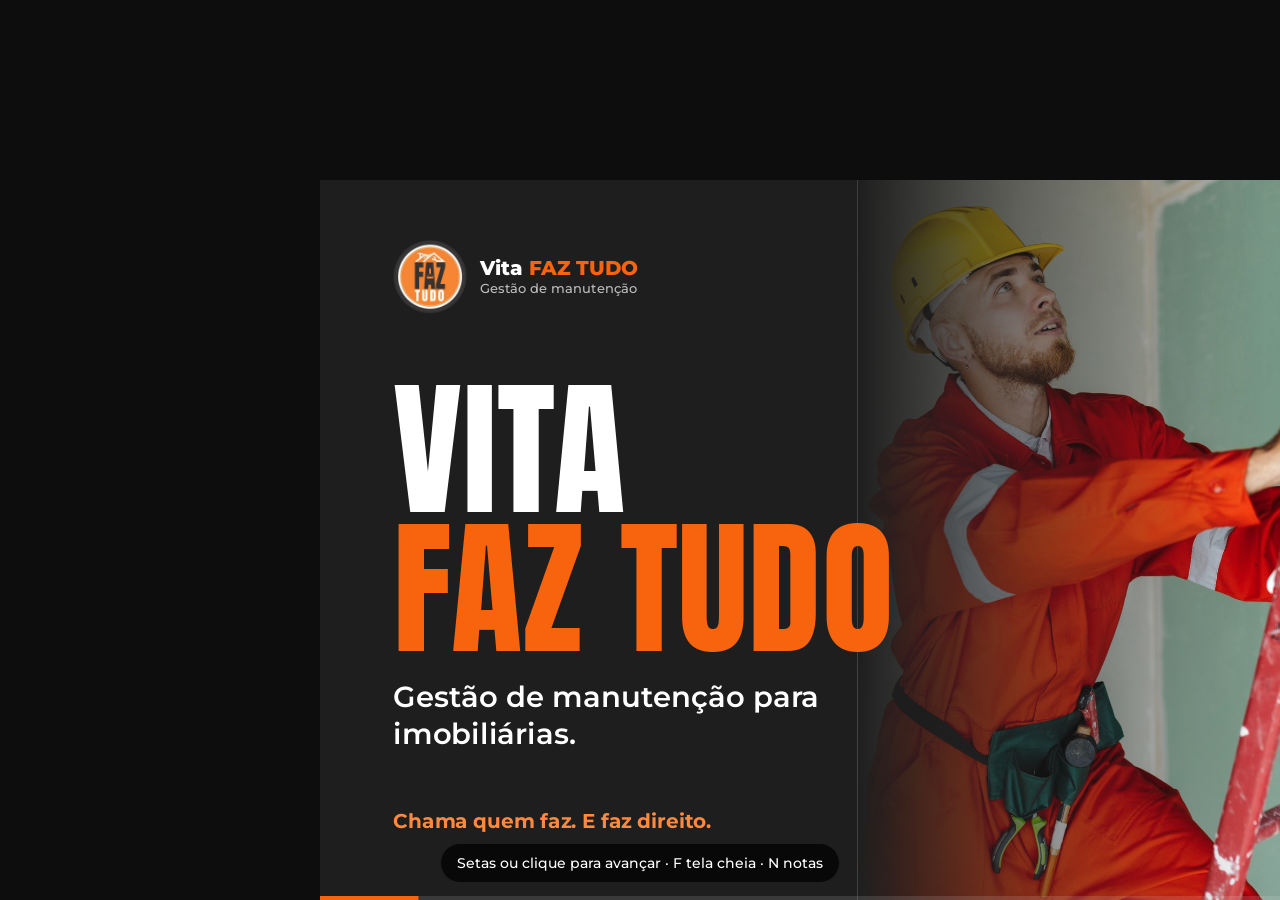
==== institucional/faz-tudo/index.html @ 9e7d61e8 "Publicação apresentacao.vitafaztudo.site Co-Authored-By: Claude Sonnet 5.5 <noreply@anthropic.com>" ====
<!DOCTYPE html>
<html lang="pt-BR">
<head>
<meta charset="utf-8"><meta name="viewport" content="width=device-width, initial-scale=1">
<title>Vita Faz Tudo · Apresentação institucional</title>
<meta name="robots" content="noindex, nofollow">
<meta name="description" content="Apresentação institucional da Vita Faz Tudo, gestão de manutenção para imobiliárias.">
<link rel="icon" href="../img/selo-faz-tudo.png">
<link rel="preconnect" href="https://fonts.googleapis.com"><link rel="preconnect" href="https://fonts.gstatic.com" crossorigin>
<link href="https://fonts.googleapis.com/css2?family=Anton&family=Montserrat:wght@400;500;600;700;800&display=swap" rel="stylesheet">
<link rel="stylesheet" href="../deck.css">
<style>
:root{--laranja:#F8630E;--laranja2:#FF8A3D;--tinta:#151515;--grafite:#1E1E1E;--papel:#F6F3EE;--cinza:#6E6A65;--cor:var(--laranja);--moldura:#0d0d0d}
.titulo{font-family:Anton,Impact,'Arial Narrow',sans-serif;font-weight:400;text-transform:uppercase;line-height:.95;letter-spacing:.005em}
.escuro{background:var(--grafite);color:#fff}
.claro{background:var(--papel)}
.rot{font:700 22px/1.2 Montserrat,Arial,sans-serif;letter-spacing:.16em;text-transform:uppercase;color:var(--laranja)}
.txt{font:500 34px/1.45 Montserrat,Arial,sans-serif}
.marca{position:absolute;display:flex;align-items:center;gap:20px;z-index:3}
.marca img{width:110px;height:110px}
.marca b{font:800 30px/1.1 Montserrat,Arial,sans-serif}
.marca b span{color:var(--laranja)}
.marca small{display:block;font:500 20px/1.3 Montserrat,Arial,sans-serif;opacity:.7}
.risco{display:block;width:120px;height:8px;background:var(--laranja);margin:34px 0}

/* 1 capa */
.capa .foto{right:0;top:0;bottom:0;width:58%}
.capa .foto::after{content:'';position:absolute;inset:0;background:linear-gradient(90deg,var(--grafite) 0%,rgba(30,30,30,.55) 22%,rgba(30,30,30,0) 55%)}
.capa .marca{left:110px;top:90px}
.capa .bloco{position:absolute;left:110px;top:300px;width:900px;z-index:2}
.capa h1{font-size:220px;color:#fff}
.capa h1 em{font-style:normal;color:var(--laranja)}
.capa .sub{margin-top:30px;font:600 44px/1.25 Montserrat,Arial,sans-serif;max-width:820px}
.capa .lema{position:absolute;left:110px;bottom:100px;font:700 30px/1.2 Montserrat,Arial,sans-serif;color:var(--laranja2);z-index:2}
.capa .praca{position:absolute;right:90px;bottom:96px;z-index:2;padding:16px 28px;border-radius:40px;background:var(--laranja);font:700 26px/1 Montserrat,Arial,sans-serif;color:#fff}

/* 2 quem somos */
.quem .num{position:absolute;left:110px;top:150px;font-family:Anton,Impact,sans-serif;font-size:520px;line-height:.82;color:var(--laranja)}
.quem .num small{display:block;margin-top:30px;font:800 54px/1.1 Montserrat,Arial,sans-serif;color:var(--tinta);text-transform:none}
.quem .lado{position:absolute;left:1000px;top:190px;width:800px}
.quem .lado h2{font-size:96px;color:var(--tinta)}
.quem .lado .txt{margin-top:10px;color:#3a3734}
.quem .lado .txt+.txt{margin-top:26px}

/* 3 frase */
.frase .foto{inset:0}
.frase .foto::after{content:'';position:absolute;inset:0;background:linear-gradient(0deg,rgba(18,18,18,.96) 22%,rgba(18,18,18,.62) 70%,rgba(18,18,18,.4))}
.frase .bloco{position:absolute;left:110px;right:110px;bottom:130px;z-index:2}
.frase h2{font-size:200px;color:#fff;max-width:1500px}
.frase p{margin-top:36px;font:700 54px/1.2 Montserrat,Arial,sans-serif;color:var(--laranja)}
.frase p small{display:block;margin-top:14px;font:500 30px/1.4 Montserrat,Arial,sans-serif;color:#d4d0cb}

/* 4 foco */
.foco .foto{right:0;top:0;bottom:0;width:44%}
.foco .bloco{position:absolute;left:110px;top:130px;width:980px}
.foco h2{font-size:100px;color:var(--tinta)}
.foco h2 em{font-style:normal;color:var(--laranja)}
.foco ul{margin-top:60px;display:grid;gap:30px}
.foco li{display:flex;gap:26px;align-items:baseline;font:600 38px/1.3 Montserrat,Arial,sans-serif;color:#2b2926}
.foco li i{flex:none;width:18px;height:18px;border-radius:50%;background:var(--laranja);transform:translateY(-4px)}

/* 5 portfólio */
.port .topo{position:absolute;left:110px;top:90px;right:110px;display:flex;justify-content:space-between;align-items:flex-end}
.port h2{font-size:130px;color:var(--tinta)}
.port .topo p{font:500 30px/1.4 Montserrat,Arial,sans-serif;color:var(--cinza);text-align:right;max-width:560px}
.port .cards{position:absolute;left:110px;right:110px;top:330px;bottom:90px;display:grid;grid-template-columns:repeat(4,1fr);gap:30px}
.port .card{position:relative;border-radius:22px;overflow:hidden;background:#222}
.port .card .foto{inset:0}
.port .card .foto::after{content:'';position:absolute;inset:0;background:linear-gradient(0deg,rgba(15,15,15,.95) 30%,rgba(15,15,15,.1) 70%)}
.port .card div{position:absolute;left:34px;right:30px;bottom:34px;z-index:2;color:#fff}
.port .card h3{font-family:Anton,Impact,sans-serif;font-weight:400;font-size:62px;line-height:1;text-transform:uppercase}
.port .card h3::before{content:'';display:block;width:56px;height:6px;background:var(--laranja);margin-bottom:20px}
.port .card p{margin-top:16px;font:500 25px/1.45 Montserrat,Arial,sans-serif;color:#e4e0db}

/* 6 lista */
.lista .bloco{position:absolute;left:110px;top:110px;width:640px}
.lista h2{font-size:150px}
.lista h2 em{font-style:normal;color:var(--laranja)}
.lista .bloco p{margin-top:40px;font:500 32px/1.45 Montserrat,Arial,sans-serif;color:#cfcac4}
.lista ol{position:absolute;left:840px;right:110px;top:120px;display:grid;grid-template-columns:1fr 1fr;column-gap:60px}
.lista li{display:flex;gap:24px;align-items:baseline;padding:24px 0;border-bottom:2px solid rgba(255,255,255,.12);font:600 36px/1.25 Montserrat,Arial,sans-serif}
.lista li span{flex:none;width:48px;font:700 22px/1 Montserrat,Arial,sans-serif;color:var(--laranja)}

/* 7 como funciona */
.fluxo h2{position:absolute;left:110px;top:100px;font-size:130px;color:var(--tinta)}
.fluxo ol{position:absolute;left:110px;right:110px;top:380px;display:grid;grid-template-columns:repeat(4,1fr);gap:34px}
.fluxo li{position:relative;padding:44px 36px 50px;border-radius:22px;background:#fff;box-shadow:0 24px 60px -30px rgba(0,0,0,.35);min-height:470px}
.fluxo li b{display:block;font-family:Anton,Impact,sans-serif;font-weight:400;font-size:120px;line-height:1;color:var(--laranja)}
.fluxo li h3{margin-top:26px;font:800 44px/1.15 Montserrat,Arial,sans-serif;color:var(--tinta)}
.fluxo li p{margin-top:20px;font:500 28px/1.45 Montserrat,Arial,sans-serif;color:#4a4642}
.fluxo li:not(:last-child)::after{content:'';position:absolute;top:96px;right:-30px;width:26px;height:26px;border-top:6px solid var(--laranja);border-right:6px solid var(--laranja);transform:rotate(45deg);z-index:2}

/* 8 sistema */
.sist .bloco{position:absolute;left:110px;top:110px;width:980px}
.sist h2{font-size:130px}
.sist h2 em{font-style:normal;color:var(--laranja)}
.sist .lema2{margin-top:24px;font:600 36px/1.3 Montserrat,Arial,sans-serif;color:#e8e4df}
.sist ul{margin-top:40px;display:grid;gap:20px}
.sist li{display:flex;gap:22px;align-items:baseline;font:500 32px/1.35 Montserrat,Arial,sans-serif;color:#d9d4ce}
.sist li::before{content:'';flex:none;width:30px;height:4px;background:var(--laranja);transform:translateY(-8px)}
.sist .cel{position:absolute;right:240px;top:70px;width:520px;height:940px;padding:16px;border-radius:64px;background:#0b0b0b;box-shadow:0 0 0 3px #3a3a3a,0 50px 90px rgba(0,0,0,.6)}
.sist .cel video{width:100%;height:100%;object-fit:cover;border-radius:50px}
.sist .cel small{position:absolute;left:0;right:0;bottom:-46px;text-align:center;font:500 20px/1 Montserrat,Arial,sans-serif;color:#8d8882}

/* 9 link */
.link{background:var(--laranja);color:#fff}
.link .bloco{position:absolute;left:110px;top:120px;width:860px}
.link h2{font-size:150px;color:var(--tinta)}
.link .bloco p{margin-top:40px;font:600 38px/1.4 Montserrat,Arial,sans-serif}
.link ol{position:absolute;right:110px;top:150px;width:760px;display:grid;gap:26px}
.link li{display:flex;gap:30px;align-items:center;padding:34px 40px;border-radius:24px;background:#fff;color:var(--tinta)}
.link li b{flex:none;display:grid;place-items:center;width:84px;height:84px;border-radius:50%;background:var(--grafite);color:#fff;font:400 44px/1 Anton,Impact,sans-serif}
.link li h3{font:800 36px/1.2 Montserrat,Arial,sans-serif}
.link li p{margin-top:6px;font:500 26px/1.4 Montserrat,Arial,sans-serif;color:#57524d}

/* 10 antes e depois */
.prova h2{position:absolute;left:110px;top:90px;font-size:110px;color:var(--tinta)}
.prova h2 em{font-style:normal;color:var(--laranja)}
.prova .pares{position:absolute;left:110px;top:340px;width:1130px;bottom:110px;display:grid;grid-template-columns:1fr 1fr;gap:24px}
.prova figure{position:relative;border-radius:22px;overflow:hidden}
.prova figure img{width:100%;height:100%;object-fit:cover}
.prova figcaption{position:absolute;left:24px;top:24px;padding:12px 22px;border-radius:30px;background:var(--grafite);color:#fff;font:700 24px/1 Montserrat,Arial,sans-serif;letter-spacing:.06em;text-transform:uppercase}
.prova figure+figure figcaption{background:var(--laranja)}
.prova .lado{position:absolute;left:1310px;right:110px;top:360px}
.prova .lado li{padding:28px 0;border-bottom:2px solid rgba(0,0,0,.1);font:700 36px/1.25 Montserrat,Arial,sans-serif;color:var(--tinta)}
.prova .lado li span{display:block;margin-top:8px;font:500 24px/1.4 Montserrat,Arial,sans-serif;color:var(--cinza)}
.prova .aviso{position:absolute;left:110px;bottom:56px;font:500 20px/1 Montserrat,Arial,sans-serif;color:#8a857f}

/* 11 números */
.nums .rot{position:absolute;left:110px;top:120px}
.nums h2{position:absolute;left:110px;top:180px;font-size:120px}
.nums .linha{position:absolute;left:110px;right:110px;top:420px;display:grid;grid-template-columns:repeat(3,1fr);gap:40px}
.nums .linha div{border-top:6px solid var(--laranja);padding-top:30px}
.nums .linha b{display:block;font-family:Anton,Impact,sans-serif;font-weight:400;font-size:300px;line-height:.9;color:#fff;font-variant-numeric:tabular-nums}
.nums .linha span{display:block;margin-top:18px;font:700 44px/1.1 Montserrat,Arial,sans-serif;color:var(--laranja2)}
.nums .fonte{position:absolute;left:110px;bottom:90px;font:500 26px/1.4 Montserrat,Arial,sans-serif;color:#a9a39c}

/* 12 clientes */
.cli h2{position:absolute;left:110px;top:110px;font-size:130px;color:var(--tinta)}
.cli .sub{position:absolute;left:110px;top:290px;font:500 34px/1.4 Montserrat,Arial,sans-serif;color:var(--cinza)}
.cli ul{position:absolute;left:110px;right:110px;top:450px;display:grid;grid-template-columns:repeat(4,1fr);gap:30px}
.cli li{height:330px;border-radius:24px;background:#fff;display:flex;flex-direction:column;align-items:center;justify-content:center;gap:28px;padding:40px;box-shadow:0 24px 60px -34px rgba(0,0,0,.35)}
.cli li img{max-width:100%;max-height:170px;object-fit:contain}
.cli li span{font:600 24px/1.2 Montserrat,Arial,sans-serif;color:var(--cinza)}
.cli li.nome strong{font:800 52px/1.05 Montserrat,Arial,sans-serif;color:#2c4a6b;text-align:center}

/* 13 oferta e contato */
.fim .foto{right:0;top:0;bottom:0;width:42%}
.fim .foto::after{content:'';position:absolute;inset:0;background:linear-gradient(90deg,var(--grafite),rgba(30,30,30,0) 45%)}
.fim .bloco{position:absolute;left:110px;top:100px;width:1180px;z-index:2}
.fim h2{font-size:132px}
.fim h2 em{font-style:normal;color:var(--laranja)}
.fim .of{margin-top:30px;font:600 40px/1.35 Montserrat,Arial,sans-serif;color:#e8e4df}
.fim .contato{position:absolute;left:110px;bottom:100px;display:flex;align-items:center;gap:50px;z-index:2}
.fim .contato img{width:230px;height:230px;border-radius:18px;background:#fff;padding:14px}
.fim .contato b{display:block;font:400 92px/1 Anton,Impact,sans-serif;letter-spacing:.01em}
.fim .contato span{display:block;margin-top:14px;font:600 30px/1.3 Montserrat,Arial,sans-serif;color:var(--laranja2)}
.fim .selo{position:absolute;right:110px;bottom:100px;width:200px;z-index:2}
</style>
</head>
<body>
<div class="deck">
<div class="palco">

<section class="slide escuro capa" data-nota="Bom dia. Eu sou o Carlos, da Vita Faz Tudo.|Nós cuidamos da manutenção dos imóveis das imobiliárias de Canoas e Porto Alegre: do chamado ao relatório final.|Nos próximos minutos eu mostro quem somos, o que fazemos e como trabalhamos com vocês.">
  <div class="foto zoom" style="background-image:url(../img/capa-tecnico.jpg);background-position:62% 30%"></div>
  <div class="marca" data-in><img src="../img/selo-faz-tudo.png" alt="Selo Vita Faz Tudo"><div><b>Vita <span>FAZ TUDO</span></b><small>Gestão de manutenção</small></div></div>
  <div class="bloco"><h1 class="titulo" data-in style="--d:1">Vita<br><em>Faz Tudo</em></h1><p class="sub" data-in style="--d:2">Gestão de manutenção para imobiliárias.</p></div>
  <p class="lema" data-in style="--d:3">Chama quem faz. E faz direito.</p>
  <span class="praca" data-in style="--d:4">Canoas · Porto Alegre</span>
</section>

<section class="slide claro quem" data-nota="CONFIRMAR COM O CARLOS: ano de fundação e história. Os 15 anos vêm dos posts da própria Vita (&quot;Mais de 15 anos de experiência&quot;).|Contar como a empresa começou e por que decidiu atender imobiliárias.|Frase de apoio: quem faz o serviço é quem entende do serviço.">
  <p class="num" data-in>+15<small>anos de experiência<br>em manutenção</small></p>
  <div class="lado">
    <p class="rot" data-in style="--d:1">Quem somos</p>
    <span class="risco" data-in style="--d:1"></span>
    <h2 class="titulo" data-in style="--d:2">Mestre das pequenas obras.</h2>
    <p class="txt" data-in style="--d:3">Reparos, manutenção e instalações em casas, apartamentos e salas comerciais.</p>
    <p class="txt" data-in style="--d:4">Hoje somos o braço de manutenção das imobiliárias: um só contato, do problema ao relatório.</p>
  </div>
</section>

<section class="slide escuro frase" data-nota="Pergunta para a sala: quantas vezes o prestador sumiu no meio do serviço?|A imobiliária fica entre o inquilino que reclama e o proprietário que cobra.|A Vita existe para tirar esse peso de vocês.">
  <div class="foto zoom" style="background-image:url(../img/pintura.jpg);background-position:center 30%"></div>
  <div class="bloco"><h2 class="titulo" data-in>Cansou de gente que não resolve?</h2><p data-in style="--d:2">Chama quem faz. E faz direito.<small>Inquilino ligando, proprietário cobrando, prestador que some. Esse problema tem solução.</small></p></div>
</section>

<section class="slide claro foco" data-nota="Nosso foco é a imobiliária. Vocês cuidam dos imóveis e dos clientes, nós cuidamos da manutenção.|Um contato só para qualquer reparo, orçamento antes de começar e relatório com foto no final.">
  <div class="foto" style="background-image:url(../img/tecnico-ferramentas.jpg);background-position:45% center"></div>
  <div class="bloco">
    <p class="rot" data-in>Nosso foco</p><span class="risco" data-in></span>
    <h2 class="titulo" data-in style="--d:1">Sua equipe administra imóveis.<br><em>A Vita administra a manutenção.</em></h2>
    <ul><li data-in style="--d:2"><i></i>Um só contato para todo tipo de reparo</li><li data-in style="--d:3"><i></i>Orçamento antes, serviço depois</li><li data-in style="--d:4"><i></i>Relatório com foto ao final de cada serviço</li></ul>
  </div>
</section>

<section class="slide claro port" data-nota="Estas são as quatro frentes que mais aparecem no dia a dia das imobiliárias.|Exemplos reais do que atendemos: vazamento, disjuntor, persiana arrebentada, calha furada, porta arrastando, pintura de entrega.">
  <div class="topo"><h2 class="titulo" data-in>O que fazemos</h2><p data-in style="--d:1">Profissionais por especialidade, com a gestão da Vita do início ao fim.</p></div>
  <div class="cards">
    <article class="card" data-in style="--d:1"><div class="foto" style="background-image:url(../img/hidraulica.jpg);background-position:40% center"></div><div><h3>Hidráulica</h3><p>Vazamentos, descargas, torneiras, registros e aquecedores.</p></div></article>
    <article class="card" data-in style="--d:2"><div class="foto" style="background-image:url(../img/eletrica.jpg);background-position:60% center"></div><div><h3>Elétrica</h3><p>Disjuntores, tomadas, iluminação, chuveiros e curtos.</p></div></article>
    <article class="card" data-in style="--d:3"><div class="foto" style="background-image:url(../img/marcenaria.jpg);background-position:35% center"></div><div><h3>Marcenaria</h3><p>Portas, janelas, armários, persianas e fechaduras.</p></div></article>
    <article class="card" data-in style="--d:4"><div class="foto" style="background-image:url(../img/pintura.jpg);background-position:70% center"></div><div><h3>Manutenção geral</h3><p>Pintura, telhados, calhas, alvenaria, piso e azulejo.</p></div></article>
  </div>
</section>

<section class="slide escuro lista" data-nota="A lista completa. O ponto é: a imobiliária não precisa ter um prestador para cada coisa.|Um chamado só, e a Vita encaminha para o profissional certo.">
  <div class="bloco"><p class="rot" data-in>Portfólio completo</p><span class="risco" data-in></span><h2 class="titulo" data-in style="--d:1">Um contato.<br><em>Todos os reparos.</em></h2><p data-in style="--d:2">Pare de procurar um prestador para cada problema.</p></div>
  <ol>
    <li data-in style="--d:1"><span>01</span>Reparos hidráulicos</li><li data-in style="--d:1"><span>02</span>Reparos elétricos</li>
    <li data-in style="--d:2"><span>03</span>Marcenaria</li><li data-in style="--d:2"><span>04</span>Pintura</li>
    <li data-in style="--d:3"><span>05</span>Telhados e calhas</li><li data-in style="--d:3"><span>06</span>Portas e janelas</li>
    <li data-in style="--d:4"><span>07</span>Piso e azulejos</li><li data-in style="--d:4"><span>08</span>Alvenaria</li>
    <li data-in style="--d:5"><span>09</span>Serralheria</li><li data-in style="--d:5"><span>10</span>Cercas elétricas e alarmes</li>
    <li data-in style="--d:6"><span>11</span>Refrigeração</li><li data-in style="--d:6"><span>12</span>Pequenas reformas</li>
  </ol>
</section>

<section class="slide claro fluxo" data-nota="Como funciona na prática, em quatro passos.|O chamado pode ser aberto pela imobiliária ou pelo próprio inquilino, pelo link.|Nada é executado sem a aprovação da imobiliária. E todo serviço fecha com relatório.">
  <h2 class="titulo" data-in>Como funciona</h2>
  <ol>
    <li data-in style="--d:1"><b>01</b><h3>Chamado aberto</h3><p>Pela imobiliária ou pelo inquilino, com foto do problema.</p></li>
    <li data-in style="--d:2"><b>02</b><h3>Orçamento</h3><p>O profissional avalia e a Vita envia o valor.</p></li>
    <li data-in style="--d:3"><b>03</b><h3>Aprovação</h3><p>Nada é feito sem o ok da imobiliária.</p></li>
    <li data-in style="--d:4"><b>04</b><h3>Relatório</h3><p>Fotos de antes e depois, data e valor.</p></li>
  </ol>
</section>

<section class="slide escuro sist" data-nota="Além do serviço, a imobiliária tem um sistema próprio para acompanhar tudo.|Cada OS mostra em que etapa está. O histórico de cada imóvel fica guardado.|Este vídeo mostra um chamado do começo ao fim.">
  <div class="bloco">
    <p class="rot" data-in>Tecnologia a favor da imobiliária</p><span class="risco" data-in></span>
    <h2 class="titulo" data-in style="--d:1">Menos WhatsApp.<br><em>Mais controle.</em></h2>
    <p class="lema2" data-in style="--d:2">Tudo sob controle. Sua imobiliária na palma da mão.</p>
    <ul><li data-in style="--d:3">Cada OS com a etapa à vista, em tempo real</li><li data-in style="--d:4">Histórico de cada imóvel: o que foi feito, quando e quanto</li><li data-in style="--d:5">Avisos por e-mail a cada mudança</li></ul>
  </div>
  <div class="cel" data-in style="--d:2"><video src="../video/em-acao.mp4" poster="../img/em-acao-poster.jpg" muted loop playsinline preload="metadata" data-auto></video><small>Vita Faz Tudo em ação</small></div>
</section>

<section class="slide link escuro" data-nota="Esta é a novidade que as imobiliárias mais gostam.|A imobiliária gera um link no painel dela e manda para o inquilino. O inquilino abre o chamado sozinho, sem login.|O chamado cai direto na conta da imobiliária, com aviso.">
  <div class="bloco"><p class="rot" data-in style="color:#fff">Novidade</p><span class="risco" data-in style="background:#fff"></span><h2 class="titulo" data-in style="--d:1">O inquilino abre o chamado sozinho.</h2><p data-in style="--d:2">Sem ligação, sem conversa solta. A imobiliária só acompanha.</p></div>
  <ol>
    <li data-in style="--d:2"><b>1</b><div><h3>A imobiliária manda o link</h3><p>Ou o QR Code, gerado no painel dela.</p></div></li>
    <li data-in style="--d:3"><b>2</b><div><h3>O inquilino descreve o problema</h3><p>Pelo celular, sem login e sem instalar nada.</p></div></li>
    <li data-in style="--d:4"><b>3</b><div><h3>A OS cai na conta da imobiliária</h3><p>Com aviso para a imobiliária e para a Vita.</p></div></li>
  </ol>
</section>

<section class="slide claro prova" data-nota="Todo serviço termina com prova: foto de antes, foto de depois, data e valor.|Isso protege a imobiliária com o proprietário e com o inquilino. Se alguém disser que já estava assim, o registro está lá.|As fotos deste slide são ilustrativas.">
  <h2 class="titulo" data-in>Todo serviço termina<br><em>com prova.</em></h2>
  <div class="pares"><figure data-in style="--d:1"><img src="../img/antes.jpg" alt="Antes do serviço, imagem ilustrativa"><figcaption>Antes</figcaption></figure><figure data-in style="--d:2"><img src="../img/depois.jpg" alt="Depois do serviço, imagem ilustrativa"><figcaption>Depois</figcaption></figure></div>
  <ul class="lado"><li data-in style="--d:2">Foto e data<span>Do problema e do serviço pronto.</span></li><li data-in style="--d:3">Valor registrado<span>Prestação de contas para o proprietário.</span></li><li data-in style="--d:4">Histórico do imóvel<span>Tudo o que já foi feito, num lugar só.</span></li></ul>
  <p class="aviso">Imagens ilustrativas.</p>
</section>

<section class="slide escuro nums" data-nota="Estes números saem do nosso sistema, não são estimativa.|De maio até agora: 61 chamados, em 53 imóveis diferentes, de 4 imobiliárias.">
  <p class="rot" data-in>Em números</p>
  <h2 class="titulo" data-in style="--d:1">O que já passou pela Vita.</h2>
  <div class="linha">
    <div data-in style="--d:2"><b data-conta="61">61</b><span>chamados</span></div>
    <div data-in style="--d:3"><b data-conta="53">53</b><span>imóveis</span></div>
    <div data-in style="--d:4"><b data-conta="4">4</b><span>imobiliárias</span></div>
  </div>
  <p class="fonte" data-in style="--d:5">Registrados no sistema da Vita Faz Tudo, de maio a outubro de 2026.</p>
</section>

<section class="slide claro cli" data-nota="Estas são as imobiliárias que já trabalham com a gente.|CONFIRMAR COM O CARLOS se pode mostrar nome e logo de cada uma.">
  <h2 class="titulo" data-in>Quem já trabalha com a gente</h2>
  <p class="sub" data-in style="--d:1">Imobiliárias de Canoas e região que abrem os chamados delas pela Vita.</p>
  <ul>
    <li data-in style="--d:2"><img src="../img/gestao.png" alt="Logo da Imobiliária Gestão"><span>Imobiliária Gestão</span></li>
    <li data-in style="--d:3"><img src="../img/alpha-invest.png" alt="Logo da Alpha Invest"><span>Alpha Invest</span></li>
    <li data-in style="--d:4"><img src="../img/uniclass.png" alt="Logo da Uniclass Imóveis"><span>Uniclass Imóveis</span></li>
    <li class="nome" data-in style="--d:5"><strong>Moinhos<br>Imóveis</strong><span>Moinhos Imóveis</span></li>
  </ul>
</section>

<section class="slide escuro fim" data-nota="Para começar, a proposta é simples: um caso real.|No primeiro chamado, a mão de obra é por nossa conta, até R$ 200.|Me chamem no WhatsApp ou apontem a câmera para o QR Code.">
  <div class="foto" style="background-image:url(../img/hidraulica.jpg);background-position:35% center"></div>
  <div class="bloco"><p class="rot" data-in>Para começar</p><span class="risco" data-in></span><h2 class="titulo" data-in style="--d:1">Sua primeira OS<br><em>é por nossa conta.</em></h2><p class="of" data-in style="--d:2">No primeiro chamado, a mão de obra é nossa, até R$&nbsp;200.</p></div>
  <div class="contato" data-in style="--d:3"><img src="../img/qr-whatsapp.png" alt="QR Code do WhatsApp da Vita"><div><b>(51) 99327-7490</b><span>WhatsApp · Canoas e Porto Alegre</span></div></div>
  <img class="selo" src="../img/selo-faz-tudo.png" alt="" data-in style="--d:4">
</section>

<div class="rodape"><i></i></div>
<p class="contador"></p>
</div>
</div>
<p class="ajuda">Setas ou clique para avançar · F tela cheia · N notas</p>
<dialog class="notas"><h2></h2><div class="corpo"></div><small>N ou Esc para fechar</small></dialog>
<script src="../deck.js"></script>
</body>
</html>
---- institucional/deck.css ----
/* Motor das apresentações institucionais da Vita: palco 1920x1080 que se ajusta à tela (TV 16:9). */
*{box-sizing:border-box}
html,body{margin:0;height:100%;overflow:hidden;background:var(--moldura,#111)}
body{font-family:Montserrat,Arial,sans-serif;-webkit-font-smoothing:antialiased;color:var(--tinta,#141414)}
h1,h2,h3,p,ul,ol,figure{margin:0}
ul,ol{padding:0;list-style:none}
img{display:block;max-width:100%}
.deck{position:fixed;inset:0;display:grid;place-items:center;cursor:pointer}
.palco{position:relative;width:1920px;height:1080px;flex:none;transform:scale(var(--s,.5));transform-origin:center;overflow:hidden;background:var(--fundo,#fff)}
.slide{position:absolute;inset:0;overflow:hidden;opacity:0;visibility:hidden;transition:opacity .5s ease,visibility .5s}
.slide.on{opacity:1;visibility:visible}
.slide [data-in]{opacity:0;transform:translateY(28px);transition:opacity .6s cubic-bezier(.2,.8,.2,1),transform .7s cubic-bezier(.2,.8,.2,1)}
.slide.on [data-in]{opacity:1;transform:none;transition-delay:calc(var(--d,0) * 110ms + 180ms)}
.foto{position:absolute;background-size:cover;background-position:center}
.slide.on .foto.zoom{animation:zoom 9s ease-out both}
@keyframes zoom{from{transform:scale(1.07)}to{transform:none}}
.rodape{position:absolute;left:0;right:0;bottom:0;height:6px;background:rgba(0,0,0,.12)}
.rodape i{display:block;height:100%;width:100%;transform-origin:left;transform:scaleX(0);transition:transform .5s ease;background:var(--cor,#F8630E)}
.contador{position:absolute;right:44px;bottom:26px;font:600 20px/1 Montserrat,Arial,sans-serif;letter-spacing:.06em;color:var(--contador,rgba(0,0,0,.45));z-index:5;pointer-events:none}
.palco.escuro .contador{color:rgba(255,255,255,.55)}
.palco.escuro .rodape{background:rgba(255,255,255,.12)}
.ajuda{position:fixed;left:50%;bottom:18px;transform:translateX(-50%);padding:10px 16px;border-radius:30px;background:rgba(0,0,0,.72);color:#fff;font:500 14px/1.3 Montserrat,Arial,sans-serif;opacity:0;transition:opacity .4s;pointer-events:none;z-index:20}
.ajuda.ver{opacity:1}
dialog.notas{max-width:720px;width:calc(100% - 32px);border:0;border-radius:14px;padding:28px 30px;font:400 19px/1.55 Montserrat,Arial,sans-serif;color:#141414;box-shadow:0 30px 80px rgba(0,0,0,.5)}
dialog.notas::backdrop{background:rgba(0,0,0,.55)}
dialog.notas h2{font:800 15px/1.2 Montserrat,Arial,sans-serif;letter-spacing:.1em;text-transform:uppercase;color:#777;margin-bottom:12px}
dialog.notas p+p{margin-top:12px}
dialog.notas small{display:block;margin-top:18px;color:#888;font-size:14px}
video{background:#000}
@media print{
  @page{size:1920px 1080px;margin:0}
  html,body{height:auto;overflow:visible;background:#fff}
  .deck{position:static;display:block}
  .palco{transform:none;width:1920px;height:auto;overflow:visible}
  .slide{position:relative;opacity:1;visibility:visible;width:1920px;height:1080px;page-break-after:always;break-after:page}
  .slide [data-in]{opacity:1;transform:none}
  .rodape,.contador,.ajuda{display:none}
}
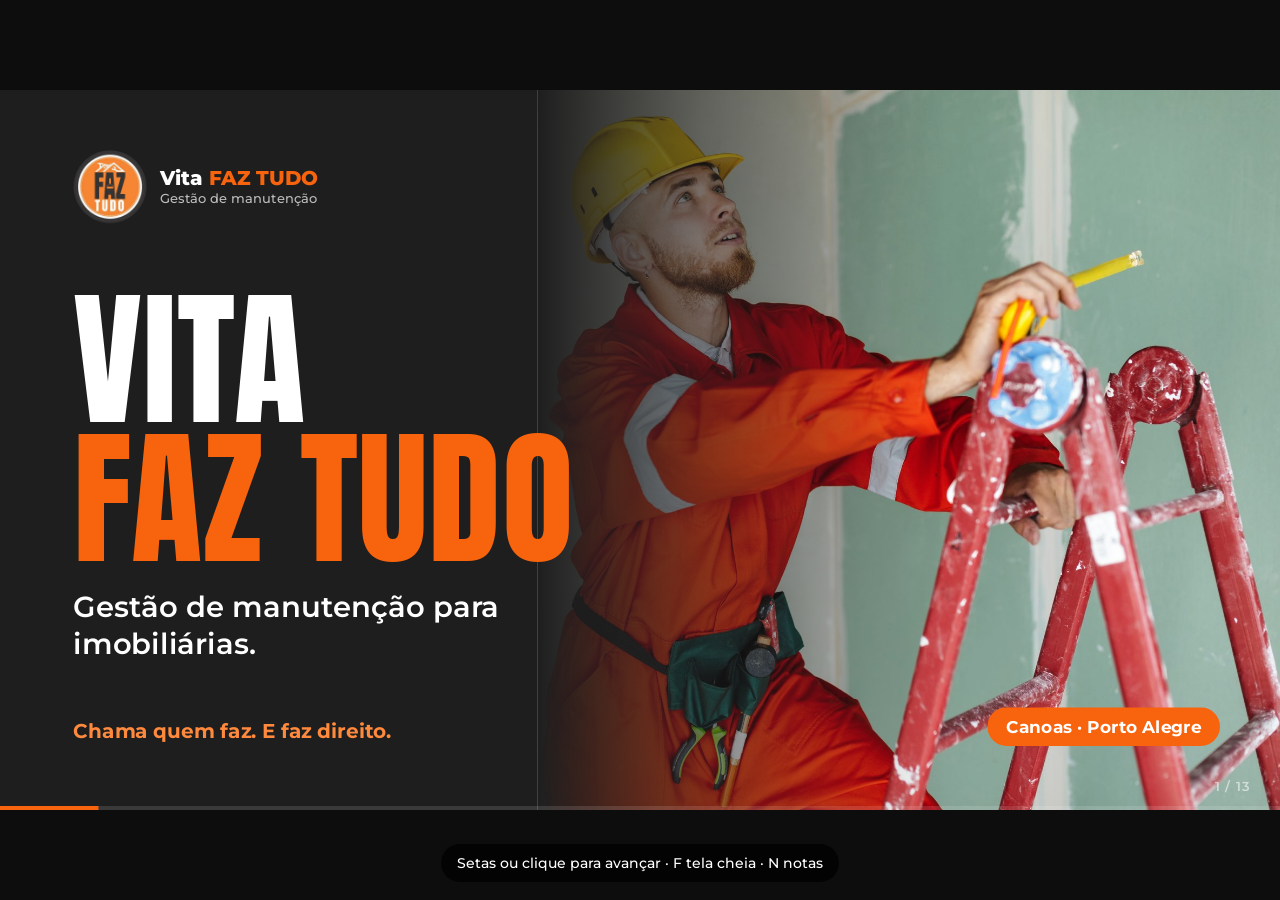
==== commit 169f507b: "Publicação apresentacao.vitafaztudo.site Co-Authored-By: Claude Sonnet 5.5 <noreply@anthropic.com>" ====
--- a/institucional/faz-tudo/index.html
+++ b/institucional/faz-tudo/index.html
@@ -138,11 +138,11 @@
 /* 12 clientes */
 .cli h2{position:absolute;left:110px;top:110px;font-size:130px;color:var(--tinta)}
 .cli .sub{position:absolute;left:110px;top:290px;font:500 34px/1.4 Montserrat,Arial,sans-serif;color:var(--cinza)}
-.cli ul{position:absolute;left:110px;right:110px;top:450px;display:grid;grid-template-columns:repeat(4,1fr);gap:30px}
-.cli li{height:330px;border-radius:24px;background:#fff;display:flex;flex-direction:column;align-items:center;justify-content:center;gap:28px;padding:40px;box-shadow:0 24px 60px -34px rgba(0,0,0,.35)}
-.cli li img{max-width:100%;max-height:170px;object-fit:contain}
+.cli ul{position:absolute;left:110px;right:110px;top:400px;display:grid;grid-template-columns:repeat(3,1fr);gap:26px}
+.cli li{height:262px;border-radius:24px;background:#fff;display:flex;flex-direction:column;align-items:center;justify-content:center;gap:22px;padding:30px 40px;box-shadow:0 24px 60px -34px rgba(0,0,0,.35)}
+.cli li img{max-width:100%;max-height:150px;object-fit:contain}
 .cli li span{font:600 24px/1.2 Montserrat,Arial,sans-serif;color:var(--cinza)}
-.cli li.nome strong{font:800 52px/1.05 Montserrat,Arial,sans-serif;color:#2c4a6b;text-align:center}
+.cli li.nome strong{font:800 50px/1.05 Montserrat,Arial,sans-serif;color:#2c4a6b;text-align:center}
 
 /* 13 oferta e contato */
 .fim .foto{right:0;top:0;bottom:0;width:42%}
@@ -253,25 +253,27 @@
   <p class="aviso">Imagens ilustrativas.</p>
 </section>
 
-<section class="slide escuro nums" data-nota="Estes números saem do nosso sistema, não são estimativa.|De maio até agora: 61 chamados, em 53 imóveis diferentes, de 4 imobiliárias.">
+<section class="slide escuro nums" data-nota="Estes números saem do nosso sistema, não são estimativa.|De maio até agora: 62 chamados, em 53 imóveis diferentes, de 4 imobiliárias.">
   <p class="rot" data-in>Em números</p>
   <h2 class="titulo" data-in style="--d:1">O que já passou pela Vita.</h2>
   <div class="linha">
-    <div data-in style="--d:2"><b data-conta="61">61</b><span>chamados</span></div>
+    <div data-in style="--d:2"><b data-conta="62">62</b><span>chamados</span></div>
     <div data-in style="--d:3"><b data-conta="53">53</b><span>imóveis</span></div>
     <div data-in style="--d:4"><b data-conta="4">4</b><span>imobiliárias</span></div>
   </div>
   <p class="fonte" data-in style="--d:5">Registrados no sistema da Vita Faz Tudo, de maio a outubro de 2026.</p>
 </section>
 
-<section class="slide claro cli" data-nota="Estas são as imobiliárias que já trabalham com a gente.|CONFIRMAR COM O CARLOS se pode mostrar nome e logo de cada uma.">
+<section class="slide claro cli" data-nota="Estas são as imobiliárias que já trabalham com a gente, em Canoas e região.|Pode contar: cada uma com o seu histórico, os seus chamados e o seu relatório.">
   <h2 class="titulo" data-in>Quem já trabalha com a gente</h2>
-  <p class="sub" data-in style="--d:1">Imobiliárias de Canoas e região que abrem os chamados delas pela Vita.</p>
+  <p class="sub" data-in style="--d:1">Imobiliárias de Canoas e região que trabalham com a Vita.</p>
   <ul>
     <li data-in style="--d:2"><img src="../img/gestao.png" alt="Logo da Imobiliária Gestão"><span>Imobiliária Gestão</span></li>
     <li data-in style="--d:3"><img src="../img/alpha-invest.png" alt="Logo da Alpha Invest"><span>Alpha Invest</span></li>
     <li data-in style="--d:4"><img src="../img/uniclass.png" alt="Logo da Uniclass Imóveis"><span>Uniclass Imóveis</span></li>
-    <li class="nome" data-in style="--d:5"><strong>Moinhos<br>Imóveis</strong><span>Moinhos Imóveis</span></li>
+    <li data-in style="--d:5"><img src="../img/etc.png" alt="Logo da ETC Imóveis"><span>ETC Imóveis</span></li>
+    <li data-in style="--d:6"><img src="../img/morada.png" alt="Logo da Morada Imóveis"><span>Morada Imóveis</span></li>
+    <li class="nome" data-in style="--d:7"><strong>Moinhos<br>Imóveis</strong><span>Moinhos Imóveis</span></li>
   </ul>
 </section>
 
--- a/institucional/deck.css
+++ b/institucional/deck.css
@@ -5,8 +5,8 @@
 h1,h2,h3,p,ul,ol,figure{margin:0}
 ul,ol{padding:0;list-style:none}
 img{display:block;max-width:100%}
-.deck{position:fixed;inset:0;display:grid;place-items:center;cursor:pointer}
-.palco{position:relative;width:1920px;height:1080px;flex:none;transform:scale(var(--s,.5));transform-origin:center;overflow:hidden;background:var(--fundo,#fff)}
+.deck{position:fixed;inset:0;overflow:hidden;cursor:pointer}
+.palco{position:absolute;left:50%;top:50%;width:1920px;height:1080px;transform:translate(-50%,-50%) scale(var(--s,.5));transform-origin:center;overflow:hidden;background:var(--fundo,#fff)}
 .slide{position:absolute;inset:0;overflow:hidden;opacity:0;visibility:hidden;transition:opacity .5s ease,visibility .5s}
 .slide.on{opacity:1;visibility:visible}
 .slide [data-in]{opacity:0;transform:translateY(28px);transition:opacity .6s cubic-bezier(.2,.8,.2,1),transform .7s cubic-bezier(.2,.8,.2,1)}
@@ -31,7 +31,7 @@
   @page{size:1920px 1080px;margin:0}
   html,body{height:auto;overflow:visible;background:#fff}
   .deck{position:static;display:block}
-  .palco{transform:none;width:1920px;height:auto;overflow:visible}
+  .palco{position:static;transform:none;width:1920px;height:auto;overflow:visible}
   .slide{position:relative;opacity:1;visibility:visible;width:1920px;height:1080px;page-break-after:always;break-after:page}
   .slide [data-in]{opacity:1;transform:none}
   .rodape,.contador,.ajuda{display:none}
